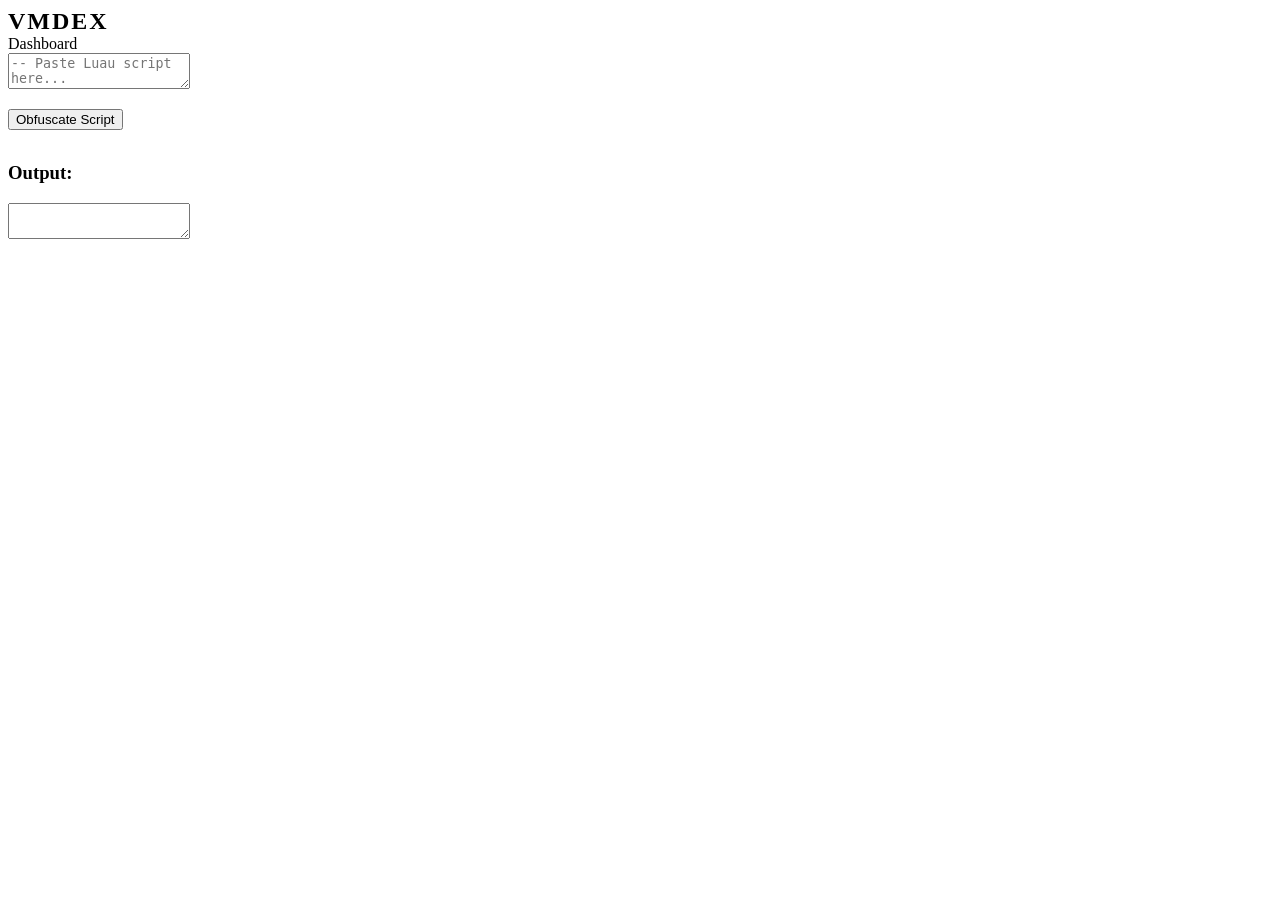
==== public/dashboard.html @ d2fbcc21 "Create dashboard.html" ====
<!DOCTYPE html>
<html lang="en">
<head>
  <meta charset="UTF-8">
  <title>VMdex | Dashboard</title>
  <link rel="stylesheet" href="style.css">
</head>
<body>
  <nav class="navbar">
    <div style="font-weight: 800; font-size: 1.5rem; color: var(--accent-color); letter-spacing: 2px;">VMDEX</div>
    <span style="color: var(--text-muted);">Dashboard</span>
  </nav>
  <div class="editor-container">
    <textarea id="scriptInput" placeholder="-- Paste Luau script here..."></textarea>
    <div id="errorBanner" class="error-banner"></div>
    <button class="nav-btn" onclick="processObfuscation()" style="margin-top: 1rem;">Obfuscate Script</button>
    <h3 style="margin-top: 2rem;">Output:</h3>
    <textarea id="scriptOutput" readonly></textarea>
  </div>
  <script src="app.js"></script>
</body>
</html>
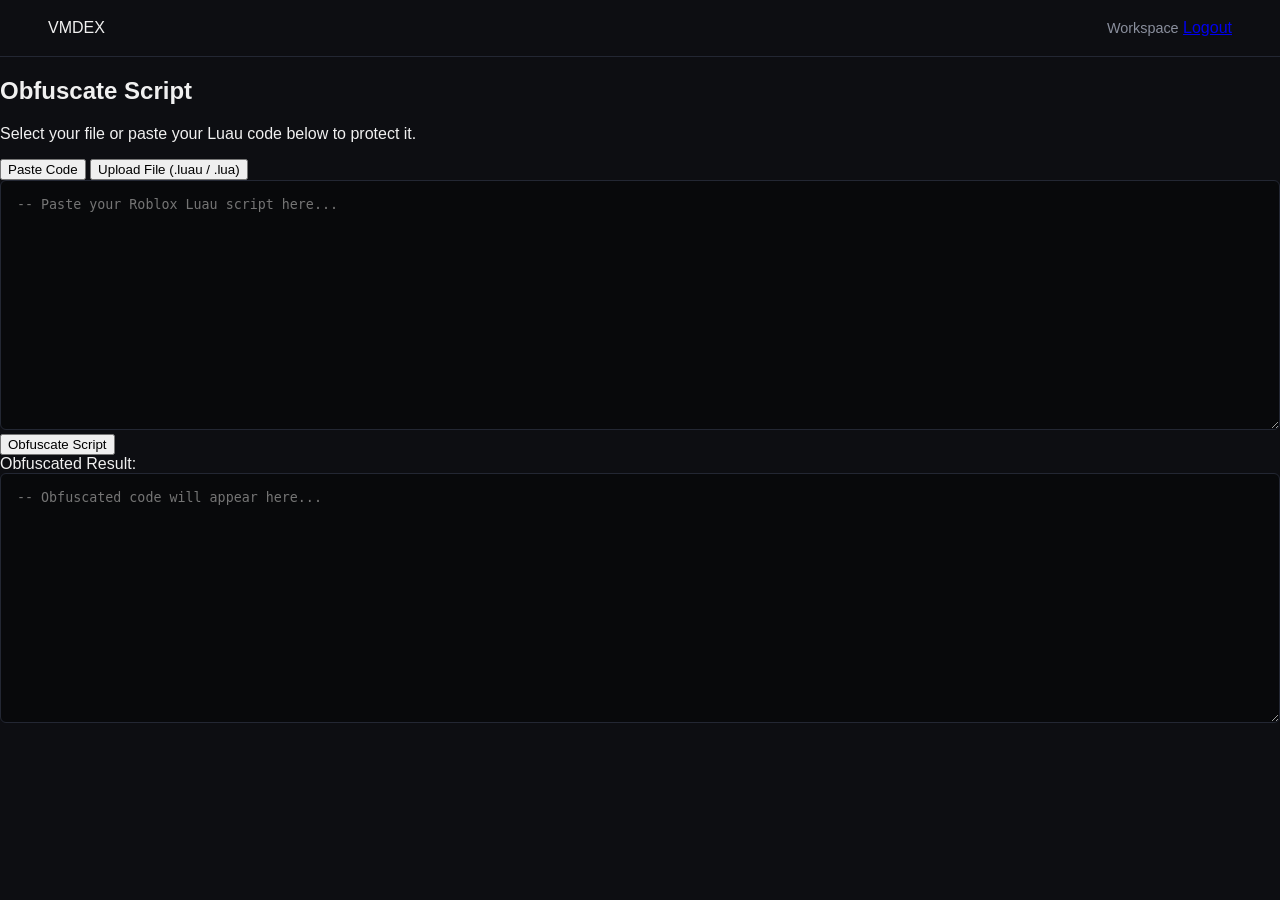
==== commit 67b330b8: "Update dashboard.html" ====
--- a/public/dashboard.html
+++ b/public/dashboard.html
@@ -2,21 +2,59 @@
 <html lang="en">
 <head>
   <meta charset="UTF-8">
+  <meta name="viewport" content="width=device-width, initial-scale=1.0">
   <title>VMdex | Dashboard</title>
   <link rel="stylesheet" href="style.css">
+  <link href="https://fonts.googleapis.com/css2?family=JetBrains+Mono:wght@400;500;700&family=Space+Grotesk:wght@500;700&display=swap" rel="stylesheet">
 </head>
 <body>
+
   <nav class="navbar">
-    <div style="font-weight: 800; font-size: 1.5rem; color: var(--accent-color); letter-spacing: 2px;">VMDEX</div>
-    <span style="color: var(--text-muted);">Dashboard</span>
+    <div class="brand-logo">
+      <span class="logo-v">V</span><span class="logo-m">M</span><span class="logo-d">D</span><span class="logo-e">E</span><span class="logo-x">X</span>
+    </div>
+    <div class="nav-links">
+      <span style="color: var(--text-muted); font-size: 0.9rem;">Workspace</span>
+      <a href="index.html" class="btn-secondary">Logout</a>
+    </div>
   </nav>
-  <div class="editor-container">
-    <textarea id="scriptInput" placeholder="-- Paste Luau script here..."></textarea>
-    <div id="errorBanner" class="error-banner"></div>
-    <button class="nav-btn" onclick="processObfuscation()" style="margin-top: 1rem;">Obfuscate Script</button>
-    <h3 style="margin-top: 2rem;">Output:</h3>
-    <textarea id="scriptOutput" readonly></textarea>
+
+  <div class="dashboard-container">
+    <div class="dashboard-header">
+      <h2>Obfuscate Script</h2>
+      <p>Select your file or paste your Luau code below to protect it.</p>
+    </div>
+
+    <div class="editor-panel">
+      <div class="tab-header">
+        <button class="tab-btn active" id="tabPaste" onclick="switchMode('paste')">Paste Code</button>
+        <button class="tab-btn" id="tabUpload" onclick="switchMode('upload')">Upload File (.luau / .lua)</button>
+      </div>
+
+      <div id="pasteSection" class="input-section">
+        <textarea id="scriptInput" placeholder="-- Paste your Roblox Luau script here..."></textarea>
+      </div>
+
+      <div id="uploadSection" class="input-section" style="display: none;">
+        <div class="file-drop-zone">
+          <p>Drag & Drop your script file here or</p>
+          <input type="file" id="fileInput" accept=".lua,.luau,.txt" onchange="handleFileUpload(event)">
+        </div>
+      </div>
+
+      <div id="errorBanner" class="error-banner"></div>
+
+      <div class="action-bar">
+        <button class="btn-primary" onclick="processObfuscation()">Obfuscate Script</button>
+      </div>
+
+      <div class="output-section">
+        <label>Obfuscated Result:</label>
+        <textarea id="scriptOutput" readonly placeholder="-- Obfuscated code will appear here..."></textarea>
+      </div>
+    </div>
   </div>
+
   <script src="app.js"></script>
 </body>
 </html>
--- a/public/style.css
+++ b/public/style.css
@@ -0,0 +1,44 @@
+:root {
+  --bg-color: #0d0e12;
+  --card-bg: #14161d;
+  --accent-color: #ebd147;
+  --text-main: #f0f0f0;
+  --text-muted: #8a8f9d;
+  --border-color: #232733;
+  --error-color: #ff5252;
+}
+body {
+  margin: 0; background: var(--bg-color); color: var(--text-main);
+  font-family: 'Inter', sans-serif;
+}
+.navbar {
+  display: flex; justify-content: space-between; align-items: center;
+  padding: 1.2rem 3rem; border-bottom: 1px solid var(--border-color);
+}
+.nav-btn {
+  background: var(--accent-color); color: #000; font-weight: 600;
+  padding: 0.6rem 1.4rem; border-radius: 6px; text-decoration: none; border: none; cursor: pointer;
+}
+.hero { text-align: center; margin: 4rem auto; max-width: 800px; }
+.hero h1 { font-size: 3.2rem; font-weight: 800; }
+.editor-container {
+  max-width: 1000px; margin: 2rem auto; background: var(--card-bg);
+  border: 1px solid var(--border-color); border-radius: 8px; padding: 1.5rem;
+}
+textarea {
+  width: 100%; height: 250px; background: #08090b; color: #7ce38b;
+  border: 1px solid var(--border-color); font-family: monospace; padding: 1rem;
+  border-radius: 6px; box-sizing: border-box; resize: vertical;
+}
+.error-banner {
+  background: rgba(255, 82, 82, 0.1); border: 1px solid var(--error-color);
+  color: var(--error-color); padding: 0.8rem; border-radius: 6px; margin-top: 1rem; display: none;
+}
+.auth-card {
+  max-width: 400px; margin: 5rem auto; background: var(--card-bg);
+  border: 1px solid var(--border-color); border-radius: 10px; padding: 2rem;
+}
+.google-btn {
+  width: 100%; background: #fff; color: #000; padding: 0.8rem;
+  border-radius: 6px; border: none; font-weight: bold; cursor: pointer;
+}
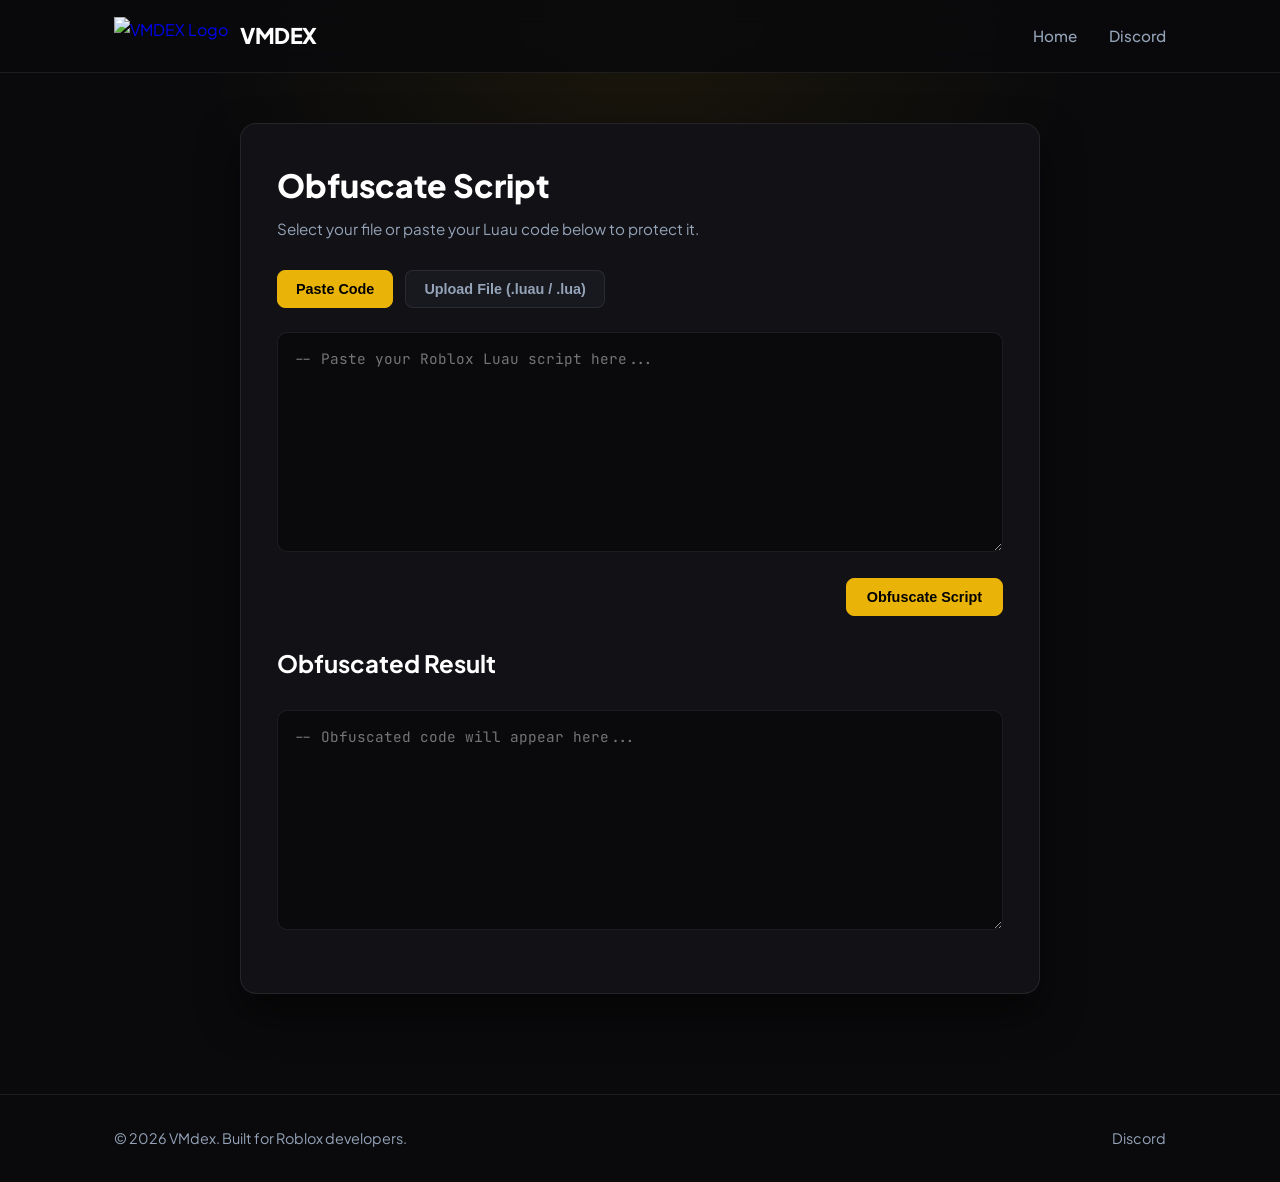
==== commit 62abd22d: "Update dashboard.html" ====
--- a/public/dashboard.html
+++ b/public/dashboard.html
@@ -3,58 +3,66 @@
 <head>
   <meta charset="UTF-8">
   <meta name="viewport" content="width=device-width, initial-scale=1.0">
-  <title>VMdex | Dashboard</title>
+  <title>Dashboard — VMdex</title>
+  <link rel="preconnect" href="https://fonts.googleapis.com">
+  <link rel="preconnect" href="https://fonts.gstatic.com" crossorigin>
+  <link href="https://fonts.googleapis.com/css2?family=Plus+Jakarta+Sans:wght@400;500;600;700;800;900&family=JetBrains+Mono:wght@400;500;600;700&display=swap" rel="stylesheet">
   <link rel="stylesheet" href="style.css">
-  <link href="https://fonts.googleapis.com/css2?family=JetBrains+Mono:wght@400;500;700&family=Space+Grotesk:wght@500;700&display=swap" rel="stylesheet">
 </head>
 <body>
 
-  <nav class="navbar">
-    <div class="brand-logo">
-      <span class="logo-v">V</span><span class="logo-m">M</span><span class="logo-d">D</span><span class="logo-e">E</span><span class="logo-x">X</span>
+  <div class="bg-ambient"></div>
+
+  <header>
+    <div class="wrap">
+      <nav>
+        <a href="/" class="brand">
+          <img src="https://media.discordapp.net/attachments/1513625171343315024/1530493207832432671/Screenshot_2026-07-25-13-08-40-59_dba69a5e82e939c3ddef13f99a115ca3-removebg-preview_2.png?ex=6a65c65f&is=6a6474df&hm=289f5ec8073dab9995c710ee982373af05cc2ad32e79498ba1e441e29ce5c4fc&=&format=webp&quality=lossless&width=636&height=613" alt="VMDEX Logo" class="brand-logo">
+          <span class="brand-text">VMDEX</span>
+        </a>
+        <div class="nav-links">
+          <a href="/">Home</a>
+          <a href="https://discord.gg/HDReGsmd45" target="_blank">Discord</a>
+        </div>
+      </nav>
     </div>
-    <div class="nav-links">
-      <span style="color: var(--text-muted); font-size: 0.9rem;">Workspace</span>
-      <a href="index.html" class="btn-secondary">Logout</a>
-    </div>
-  </nav>
+  </header>
 
-  <div class="dashboard-container">
-    <div class="dashboard-header">
-      <h2>Obfuscate Script</h2>
-      <p>Select your file or paste your Luau code below to protect it.</p>
-    </div>
-
-    <div class="editor-panel">
-      <div class="tab-header">
-        <button class="tab-btn active" id="tabPaste" onclick="switchMode('paste')">Paste Code</button>
-        <button class="tab-btn" id="tabUpload" onclick="switchMode('upload')">Upload File (.luau / .lua)</button>
+  <main class="wrap">
+    <div class="dashboard-panel">
+      <div class="dash-header">
+        <h1>Obfuscate Script</h1>
+        <p>Select your file or paste your Luau code below to protect it.</p>
       </div>
 
-      <div id="pasteSection" class="input-section">
-        <textarea id="scriptInput" placeholder="-- Paste your Roblox Luau script here..."></textarea>
+      <div class="tab-group">
+        <button class="tab-btn active">Paste Code</button>
+        <button class="tab-btn">Upload File (.luau / .lua)</button>
       </div>
 
-      <div id="uploadSection" class="input-section" style="display: none;">
-        <div class="file-drop-zone">
-          <p>Drag & Drop your script file here or</p>
-          <input type="file" id="fileInput" accept=".lua,.luau,.txt" onchange="handleFileUpload(event)">
+      <textarea class="code-textarea" placeholder="-- Paste your Roblox Luau script here..."></textarea>
+
+      <div class="dash-actions">
+        <button class="btn btn-primary">Obfuscate Script</button>
+      </div>
+
+      <div class="dash-header">
+        <h2>Obfuscated Result</h2>
+      </div>
+      <textarea class="code-textarea" readonly placeholder="-- Obfuscated code will appear here..."></textarea>
+    </div>
+  </main>
+
+  <footer>
+    <div class="wrap">
+      <div class="foot">
+        <span>© 2026 VMdex. Built for Roblox developers.</span>
+        <div class="foot-links">
+          <a href="https://discord.gg/HDReGsmd45" target="_blank">Discord</a>
         </div>
       </div>
+    </div>
+  </footer>
 
-      <div id="errorBanner" class="error-banner"></div>
-
-      <div class="action-bar">
-        <button class="btn-primary" onclick="processObfuscation()">Obfuscate Script</button>
-      </div>
-
-      <div class="output-section">
-        <label>Obfuscated Result:</label>
-        <textarea id="scriptOutput" readonly placeholder="-- Obfuscated code will appear here..."></textarea>
-      </div>
-    </div>
-  </div>
-
-  <script src="app.js"></script>
 </body>
 </html>
--- a/public/style.css
+++ b/public/style.css
@@ -1,44 +1,484 @@
 :root {
-  --bg-color: #0d0e12;
-  --card-bg: #14161d;
-  --accent-color: #ebd147;
-  --text-main: #f0f0f0;
-  --text-muted: #8a8f9d;
-  --border-color: #232733;
-  --error-color: #ff5252;
-}
+  --bg-main: #0a0a0c;
+  --bg-surface: #121216;
+  --bg-card: #18181f;
+  --border-color: rgba(255, 255, 255, 0.08);
+  --border-hover: rgba(234, 179, 8, 0.35);
+  
+  --accent: #eab308;
+  --accent-hover: #ca8a04;
+  --accent-glow: rgba(234, 179, 8, 0.15);
+  --accent-text: #000000;
+  
+  --text-main: #ffffff;
+  --text-muted: #94a3b8;
+  --font-sans: 'Plus Jakarta Sans', -apple-system, BlinkMacSystemFont, sans-serif;
+  --font-mono: 'JetBrains Mono', monospace;
+}
+
+* {
+  box-sizing: border-box;
+  margin: 0;
+  padding: 0;
+}
+
 body {
-  margin: 0; background: var(--bg-color); color: var(--text-main);
-  font-family: 'Inter', sans-serif;
-}
-.navbar {
-  display: flex; justify-content: space-between; align-items: center;
-  padding: 1.2rem 3rem; border-bottom: 1px solid var(--border-color);
-}
-.nav-btn {
-  background: var(--accent-color); color: #000; font-weight: 600;
-  padding: 0.6rem 1.4rem; border-radius: 6px; text-decoration: none; border: none; cursor: pointer;
-}
-.hero { text-align: center; margin: 4rem auto; max-width: 800px; }
-.hero h1 { font-size: 3.2rem; font-weight: 800; }
-.editor-container {
-  max-width: 1000px; margin: 2rem auto; background: var(--card-bg);
-  border: 1px solid var(--border-color); border-radius: 8px; padding: 1.5rem;
-}
-textarea {
-  width: 100%; height: 250px; background: #08090b; color: #7ce38b;
-  border: 1px solid var(--border-color); font-family: monospace; padding: 1rem;
-  border-radius: 6px; box-sizing: border-box; resize: vertical;
-}
-.error-banner {
-  background: rgba(255, 82, 82, 0.1); border: 1px solid var(--error-color);
-  color: var(--error-color); padding: 0.8rem; border-radius: 6px; margin-top: 1rem; display: none;
-}
-.auth-card {
-  max-width: 400px; margin: 5rem auto; background: var(--card-bg);
-  border: 1px solid var(--border-color); border-radius: 10px; padding: 2rem;
-}
-.google-btn {
-  width: 100%; background: #fff; color: #000; padding: 0.8rem;
-  border-radius: 6px; border: none; font-weight: bold; cursor: pointer;
-}
+  background-color: var(--bg-main);
+  color: var(--text-main);
+  font-family: var(--font-sans);
+  line-height: 1.6;
+  overflow-x: hidden;
+  -webkit-font-smoothing: antialiased;
+}
+
+.bg-ambient {
+  position: absolute;
+  top: 0;
+  left: 50%;
+  transform: translateX(-50%);
+  width: 900px;
+  height: 400px;
+  background: radial-gradient(ellipse at top, rgba(234, 179, 8, 0.08) 0%, transparent 70%);
+  pointer-events: none;
+  z-index: 0;
+}
+
+.wrap {
+  max-width: 1100px;
+  margin: 0 auto;
+  padding: 0 24px;
+  position: relative;
+  z-index: 1;
+}
+
+header {
+  border-bottom: 1px solid var(--border-color);
+  background: rgba(10, 10, 12, 0.85);
+  backdrop-filter: blur(12px);
+  position: sticky;
+  top: 0;
+  z-index: 100;
+}
+
+nav {
+  display: flex;
+  align-items: center;
+  justify-content: space-between;
+  height: 72px;
+}
+
+.brand {
+  text-decoration: none;
+  display: flex;
+  align-items: center;
+  gap: 12px;
+}
+
+.brand-logo {
+  height: 38px;
+  width: auto;
+  object-fit: contain;
+}
+
+.brand-text {
+  font-family: var(--font-sans);
+  font-weight: 800;
+  font-size: 1.35rem;
+  letter-spacing: -0.02em;
+  color: var(--text-main);
+}
+
+.nav-links {
+  display: flex;
+  gap: 32px;
+}
+
+.nav-links a {
+  color: var(--text-muted);
+  text-decoration: none;
+  font-size: 0.95rem;
+  font-weight: 500;
+  transition: color 0.2s;
+}
+
+.nav-links a:hover {
+  color: var(--text-main);
+}
+
+.btn, .nav-cta {
+  display: inline-flex;
+  align-items: center;
+  gap: 8px;
+  padding: 10px 20px;
+  border-radius: 8px;
+  font-weight: 700;
+  font-size: 0.9rem;
+  text-decoration: none;
+  transition: all 0.2s ease;
+  cursor: pointer;
+  border: none;
+}
+
+.btn-primary, .nav-cta {
+  background-color: var(--accent);
+  color: var(--accent-text);
+  border: 1px solid var(--accent);
+}
+
+.btn-primary:hover, .nav-cta:hover {
+  background-color: var(--accent-hover);
+  border-color: var(--accent-hover);
+  box-shadow: 0 0 20px var(--accent-glow);
+}
+
+.btn-secondary {
+  background-color: var(--bg-surface);
+  color: var(--text-main);
+  border: 1px solid var(--border-color);
+}
+
+.btn-secondary:hover {
+  border-color: var(--border-hover);
+  background-color: var(--bg-card);
+}
+
+.hero {
+  padding: 90px 0 60px;
+  text-align: center;
+}
+
+.hero h1 {
+  font-size: 3.6rem;
+  font-weight: 800;
+  line-height: 1.15;
+  margin-bottom: 24px;
+  letter-spacing: -0.03em;
+  color: var(--text-main);
+}
+
+.hero h1 .highlight {
+  color: var(--accent);
+}
+
+.hero h1 .dim {
+  color: #ffffff;
+}
+
+.lead {
+  max-width: 620px;
+  margin: 0 auto 36px;
+  color: var(--text-muted);
+  font-size: 1.05rem;
+  line-height: 1.6;
+}
+
+.hero-actions {
+  display: flex;
+  gap: 16px;
+  justify-content: center;
+  margin-bottom: 60px;
+}
+
+.window {
+  background-color: var(--bg-surface);
+  border: 1px solid var(--border-color);
+  border-radius: 12px;
+  text-align: left;
+  overflow: hidden;
+  box-shadow: 0 20px 40px rgba(0, 0, 0, 0.6);
+  animation: fadeInUp 0.6s ease-out;
+}
+
+.window-bar {
+  background-color: rgba(255, 255, 255, 0.02);
+  padding: 12px 16px;
+  display: flex;
+  align-items: center;
+  justify-content: space-between;
+  border-bottom: 1px solid var(--border-color);
+}
+
+.window-dots {
+  display: flex;
+  gap: 6px;
+}
+
+.window-dot {
+  width: 10px;
+  height: 10px;
+  border-radius: 50%;
+  background: rgba(255, 255, 255, 0.15);
+}
+
+.window-file {
+  font-family: var(--font-mono);
+  font-size: 0.85rem;
+  color: var(--text-muted);
+}
+
+.code {
+  padding: 24px;
+  font-family: var(--font-mono);
+  font-size: 0.9rem;
+  line-height: 1.6;
+  overflow-x: auto;
+}
+
+.ln { display: block; }
+.c-fn { color: #60a5fa; }
+.c-str { color: #4ade80; }
+.c-key { color: var(--accent); }
+.c-num { color: #f43f5e; }
+
+.block {
+  padding: 80px 0;
+  border-top: 1px solid var(--border-color);
+}
+
+.sec-head {
+  text-align: center;
+  margin-bottom: 52px;
+}
+
+.kicker {
+  color: var(--accent);
+  font-weight: 700;
+  font-size: 0.8rem;
+  text-transform: uppercase;
+  letter-spacing: 0.1em;
+  margin-bottom: 8px;
+}
+
+.sec-head h2 {
+  font-size: 2.2rem;
+  font-weight: 800;
+}
+
+.sec-head p {
+  color: var(--text-muted);
+  margin-top: 8px;
+  font-size: 1rem;
+}
+
+.grid {
+  display: grid;
+  grid-template-columns: repeat(auto-fit, minmax(300px, 1fr));
+  gap: 24px;
+}
+
+.cell {
+  background: var(--bg-surface);
+  border: 1px solid var(--border-color);
+  padding: 32px;
+  border-radius: 12px;
+  transition: all 0.25s ease;
+  animation: fadeIn 0.8s ease-out;
+}
+
+.cell:hover {
+  border-color: var(--border-hover);
+  transform: translateY(-4px);
+  box-shadow: 0 12px 24px rgba(0, 0, 0, 0.4);
+}
+
+.cell svg {
+  color: var(--accent);
+  margin-bottom: 20px;
+}
+
+.cell h3 {
+  font-size: 1.15rem;
+  margin-bottom: 8px;
+  font-weight: 700;
+}
+
+.cell p {
+  color: var(--text-muted);
+  font-size: 0.95rem;
+}
+
+.steps {
+  display: grid;
+  grid-template-columns: repeat(auto-fit, minmax(260px, 1fr));
+  gap: 24px;
+}
+
+.step {
+  background: var(--bg-surface);
+  border: 1px solid var(--border-color);
+  padding: 32px;
+  border-radius: 12px;
+  transition: all 0.25s ease;
+}
+
+.step:hover {
+  border-color: var(--border-hover);
+}
+
+.step .n {
+  font-family: var(--font-mono);
+  color: var(--accent);
+  font-weight: 800;
+  font-size: 1.3rem;
+  margin-bottom: 12px;
+}
+
+.stats {
+  display: flex;
+  justify-content: space-around;
+  flex-wrap: wrap;
+  gap: 32px;
+  text-align: center;
+}
+
+.stat .num {
+  font-size: 3rem;
+  font-weight: 800;
+  color: #ffffff;
+  font-family: var(--font-mono);
+}
+
+.stat .u {
+  color: var(--accent);
+  font-weight: 800;
+}
+
+.stat .lbl {
+  color: var(--text-muted);
+  font-size: 0.95rem;
+  margin-top: 4px;
+}
+
+.cta {
+  padding: 90px 0;
+  text-align: center;
+  border-top: 1px solid var(--border-color);
+  background: radial-gradient(circle at center, rgba(234, 179, 8, 0.05) 0%, transparent 70%);
+}
+
+.cta h2 {
+  font-size: 2.2rem;
+  font-weight: 800;
+  margin-bottom: 12px;
+}
+
+.cta p {
+  color: var(--text-muted);
+  margin-bottom: 32px;
+}
+
+.dashboard-panel {
+  max-width: 800px;
+  margin: 50px auto 100px;
+  background: var(--bg-surface);
+  border: 1px solid var(--border-color);
+  border-radius: 16px;
+  padding: 36px;
+  box-shadow: 0 20px 40px rgba(0, 0, 0, 0.5);
+  animation: fadeInUp 0.5s ease-out;
+}
+
+.dash-header {
+  margin-bottom: 28px;
+}
+
+.dash-header h1 {
+  font-size: 2rem;
+  font-weight: 800;
+  margin-bottom: 6px;
+}
+
+.dash-header p {
+  color: var(--text-muted);
+  font-size: 0.95rem;
+}
+
+.tab-group {
+  display: flex;
+  gap: 12px;
+  margin-bottom: 24px;
+}
+
+.tab-btn {
+  background: var(--bg-card);
+  border: 1px solid var(--border-color);
+  color: var(--text-muted);
+  padding: 10px 18px;
+  border-radius: 8px;
+  font-weight: 600;
+  font-size: 0.9rem;
+  cursor: pointer;
+  transition: all 0.2s;
+}
+
+.tab-btn.active, .tab-btn:hover {
+  background: var(--accent);
+  color: var(--accent-text);
+  border-color: var(--accent);
+}
+
+.code-textarea {
+  width: 100%;
+  height: 220px;
+  background-color: var(--bg-main);
+  border: 1px solid var(--border-color);
+  border-radius: 10px;
+  color: var(--text-main);
+  font-family: var(--font-mono);
+  font-size: 0.9rem;
+  padding: 16px;
+  resize: vertical;
+  outline: none;
+  transition: border-color 0.2s;
+  margin-bottom: 20px;
+}
+
+.code-textarea:focus {
+  border-color: var(--accent);
+  box-shadow: 0 0 12px var(--accent-glow);
+}
+
+.dash-actions {
+  display: flex;
+  justify-content: flex-end;
+  margin-bottom: 28px;
+}
+
+@keyframes fadeInUp {
+  from {
+    opacity: 0;
+    transform: translateY(20px);
+  }
+  to {
+    opacity: 1;
+    transform: translateY(0);
+  }
+}
+
+@keyframes fadeIn {
+  from { opacity: 0; }
+  to { opacity: 1; }
+}
+
+footer {
+  border-top: 1px solid var(--border-color);
+  padding: 32px 0;
+  color: var(--text-muted);
+  font-size: 0.9rem;
+}
+
+.foot {
+  display: flex;
+  justify-content: space-between;
+  align-items: center;
+}
+
+.foot-links a {
+  color: var(--text-muted);
+  margin-left: 24px;
+  text-decoration: none;
+}
+
+.foot-links a:hover {
+  color: var(--text-main);
+}
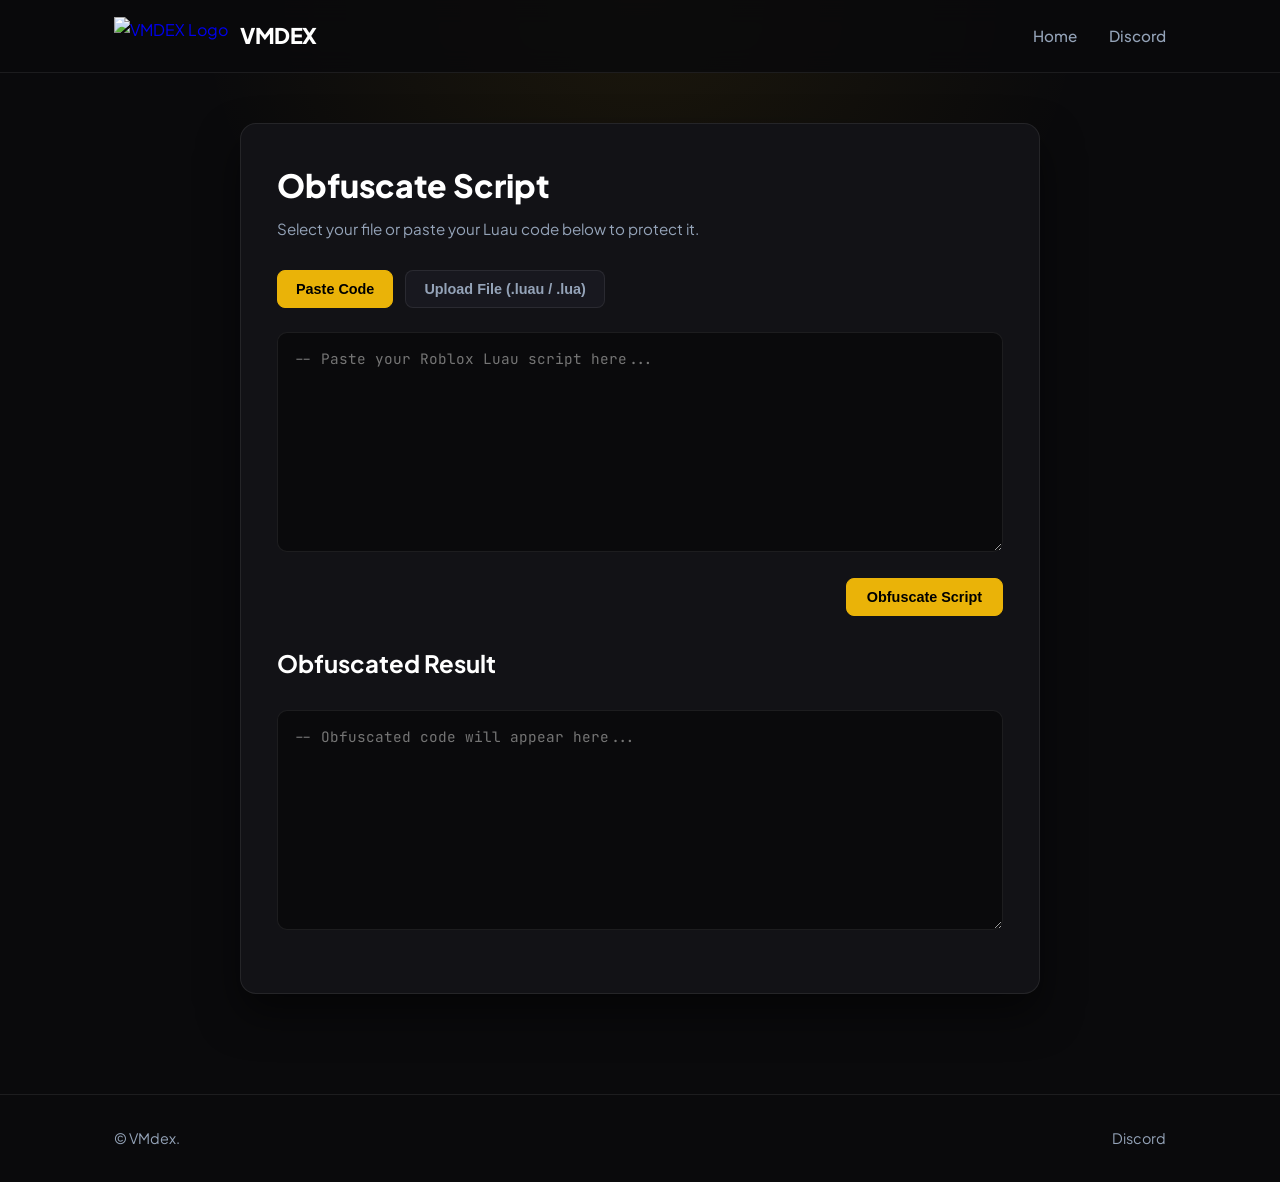
==== commit d83ec3e8: "Update dashboard.html" ====
--- a/public/dashboard.html
+++ b/public/dashboard.html
@@ -56,7 +56,7 @@
   <footer>
     <div class="wrap">
       <div class="foot">
-        <span>© 2026 VMdex. Built for Roblox developers.</span>
+        <span>© VMdex.</span>
         <div class="foot-links">
           <a href="https://discord.gg/HDReGsmd45" target="_blank">Discord</a>
         </div>
--- a/public/style.css
+++ b/public/style.css
@@ -41,6 +41,7 @@
   background: radial-gradient(ellipse at top, rgba(234, 179, 8, 0.08) 0%, transparent 70%);
   pointer-events: none;
   z-index: 0;
+  animation: pulseGlow 8s ease-in-out infinite alternate;
 }
 
 .wrap {
@@ -58,6 +59,7 @@
   position: sticky;
   top: 0;
   z-index: 100;
+  animation: slideDown 0.5s cubic-bezier(0.16, 1, 0.3, 1);
 }
 
 nav {
@@ -78,6 +80,11 @@
   height: 38px;
   width: auto;
   object-fit: contain;
+  transition: transform 0.3s ease;
+}
+
+.brand:hover .brand-logo {
+  transform: scale(1.05) rotate(-2deg);
 }
 
 .brand-text {
@@ -98,11 +105,13 @@
   text-decoration: none;
   font-size: 0.95rem;
   font-weight: 500;
-  transition: color 0.2s;
+  transition: color 0.2s, transform 0.2s;
+  display: inline-block;
 }
 
 .nav-links a:hover {
   color: var(--text-main);
+  transform: translateY(-1px);
 }
 
 .btn, .nav-cta {
@@ -114,7 +123,7 @@
   font-weight: 700;
   font-size: 0.9rem;
   text-decoration: none;
-  transition: all 0.2s ease;
+  transition: all 0.25s cubic-bezier(0.16, 1, 0.3, 1);
   cursor: pointer;
   border: none;
 }
@@ -128,7 +137,8 @@
 .btn-primary:hover, .nav-cta:hover {
   background-color: var(--accent-hover);
   border-color: var(--accent-hover);
-  box-shadow: 0 0 20px var(--accent-glow);
+  box-shadow: 0 0 25px var(--accent-glow);
+  transform: translateY(-2px);
 }
 
 .btn-secondary {
@@ -140,6 +150,7 @@
 .btn-secondary:hover {
   border-color: var(--border-hover);
   background-color: var(--bg-card);
+  transform: translateY(-2px);
 }
 
 .hero {
@@ -154,6 +165,7 @@
   margin-bottom: 24px;
   letter-spacing: -0.03em;
   color: var(--text-main);
+  animation: fadeInUp 0.7s cubic-bezier(0.16, 1, 0.3, 1) both;
 }
 
 .hero h1 .highlight {
@@ -170,6 +182,7 @@
   color: var(--text-muted);
   font-size: 1.05rem;
   line-height: 1.6;
+  animation: fadeInUp 0.7s cubic-bezier(0.16, 1, 0.3, 1) 0.15s both;
 }
 
 .hero-actions {
@@ -177,6 +190,7 @@
   gap: 16px;
   justify-content: center;
   margin-bottom: 60px;
+  animation: fadeInUp 0.7s cubic-bezier(0.16, 1, 0.3, 1) 0.3s both;
 }
 
 .window {
@@ -186,7 +200,13 @@
   text-align: left;
   overflow: hidden;
   box-shadow: 0 20px 40px rgba(0, 0, 0, 0.6);
-  animation: fadeInUp 0.6s ease-out;
+  animation: fadeInUp 0.8s cubic-bezier(0.16, 1, 0.3, 1) 0.45s both;
+  transition: border-color 0.3s ease, box-shadow 0.3s ease;
+}
+
+.window:hover {
+  border-color: rgba(234, 179, 8, 0.2);
+  box-shadow: 0 25px 50px rgba(0, 0, 0, 0.7);
 }
 
 .window-bar {
@@ -271,19 +291,23 @@
   border: 1px solid var(--border-color);
   padding: 32px;
   border-radius: 12px;
-  transition: all 0.25s ease;
-  animation: fadeIn 0.8s ease-out;
+  transition: all 0.3s cubic-bezier(0.16, 1, 0.3, 1);
 }
 
 .cell:hover {
   border-color: var(--border-hover);
-  transform: translateY(-4px);
-  box-shadow: 0 12px 24px rgba(0, 0, 0, 0.4);
+  transform: translateY(-6px);
+  box-shadow: 0 16px 32px rgba(0, 0, 0, 0.4);
 }
 
 .cell svg {
   color: var(--accent);
   margin-bottom: 20px;
+  transition: transform 0.3s ease;
+}
+
+.cell:hover svg {
+  transform: scale(1.1);
 }
 
 .cell h3 {
@@ -308,11 +332,12 @@
   border: 1px solid var(--border-color);
   padding: 32px;
   border-radius: 12px;
-  transition: all 0.25s ease;
+  transition: all 0.3s cubic-bezier(0.16, 1, 0.3, 1);
 }
 
 .step:hover {
   border-color: var(--border-hover);
+  transform: translateY(-4px);
 }
 
 .step .n {
@@ -321,6 +346,11 @@
   font-weight: 800;
   font-size: 1.3rem;
   margin-bottom: 12px;
+  transition: transform 0.3s ease;
+}
+
+.step:hover .n {
+  transform: scale(1.1);
 }
 
 .stats {
@@ -331,16 +361,19 @@
   text-align: center;
 }
 
+.stat {
+  transition: transform 0.3s ease;
+}
+
+.stat:hover {
+  transform: translateY(-4px);
+}
+
 .stat .num {
   font-size: 3rem;
   font-weight: 800;
-  color: #ffffff;
+  color: var(--accent);
   font-family: var(--font-mono);
-}
-
-.stat .u {
-  color: var(--accent);
-  font-weight: 800;
 }
 
 .stat .lbl {
@@ -375,7 +408,7 @@
   border-radius: 16px;
   padding: 36px;
   box-shadow: 0 20px 40px rgba(0, 0, 0, 0.5);
-  animation: fadeInUp 0.5s ease-out;
+  animation: fadeInUp 0.6s cubic-bezier(0.16, 1, 0.3, 1);
 }
 
 .dash-header {
@@ -429,7 +462,7 @@
   padding: 16px;
   resize: vertical;
   outline: none;
-  transition: border-color 0.2s;
+  transition: border-color 0.2s, box-shadow 0.2s;
   margin-bottom: 20px;
 }
 
@@ -444,10 +477,27 @@
   margin-bottom: 28px;
 }
 
+.animate-on-scroll {
+  opacity: 0;
+  transform: translateY(24px);
+  transition: opacity 0.7s cubic-bezier(0.16, 1, 0.3, 1), transform 0.7s cubic-bezier(0.16, 1, 0.3, 1);
+}
+
+.animate-on-scroll.visible {
+  opacity: 1;
+  transform: translateY(0);
+}
+
+.delay-1 { transition-delay: 0.1s; }
+.delay-2 { transition-delay: 0.2s; }
+.delay-3 { transition-delay: 0.3s; }
+.delay-4 { transition-delay: 0.4s; }
+.delay-5 { transition-delay: 0.5s; }
+
 @keyframes fadeInUp {
   from {
     opacity: 0;
-    transform: translateY(20px);
+    transform: translateY(24px);
   }
   to {
     opacity: 1;
@@ -455,9 +505,20 @@
   }
 }
 
-@keyframes fadeIn {
-  from { opacity: 0; }
-  to { opacity: 1; }
+@keyframes slideDown {
+  from {
+    opacity: 0;
+    transform: translateY(-100%);
+  }
+  to {
+    opacity: 1;
+    transform: translateY(0);
+  }
+}
+
+@keyframes pulseGlow {
+  0% { opacity: 0.5; transform: translateX(-50%) scale(1); }
+  100% { opacity: 1; transform: translateX(-50%) scale(1.1); }
 }
 
 footer {
@@ -477,6 +538,7 @@
   color: var(--text-muted);
   margin-left: 24px;
   text-decoration: none;
+  transition: color 0.2s;
 }
 
 .foot-links a:hover {
